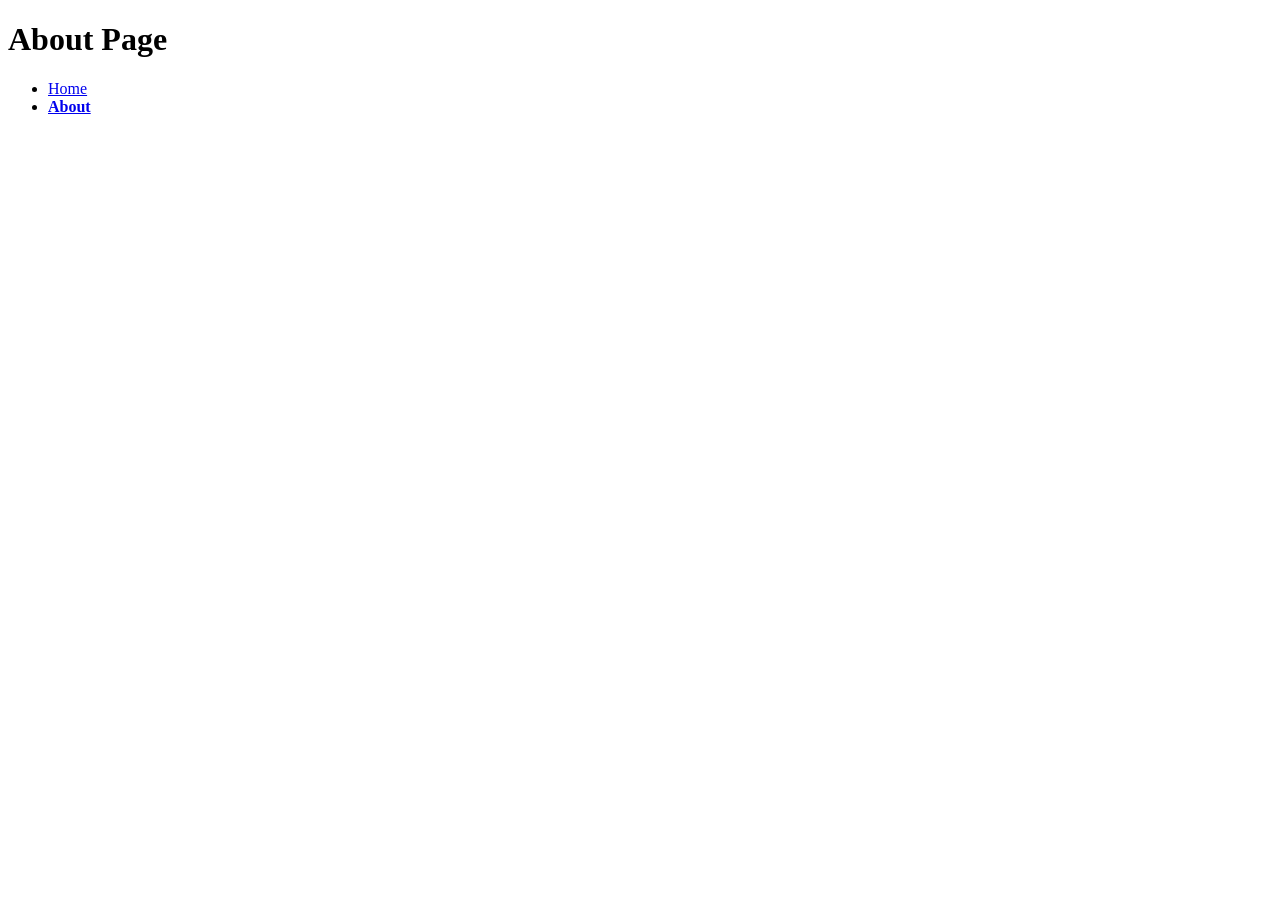
==== about.html @ 2cf282e5 "Initial commit" ====
<!DOCTYPE html>
<html lang="en">
  <head>
    <meta charset="UTF-8">
    <meta name="viewport" content="width=device-width, initial-scale=1.0">
    <title>About Page</title>
    <link rel="stylesheet" href="screen.css">
  </head>
  <body>
    <h1>About Page</h1>
    <nav>
      <ul>
        <li><a href="index.html">Home</a></li>
        <li><a href="about.html" class="active">About</a></li>
      </ul>
    </nav>
    <script src="index.js"></script>
  </body>
</html>
---- screen.css ----
/* Add screen styles below */
a.active {
    font-weight: bold;
}
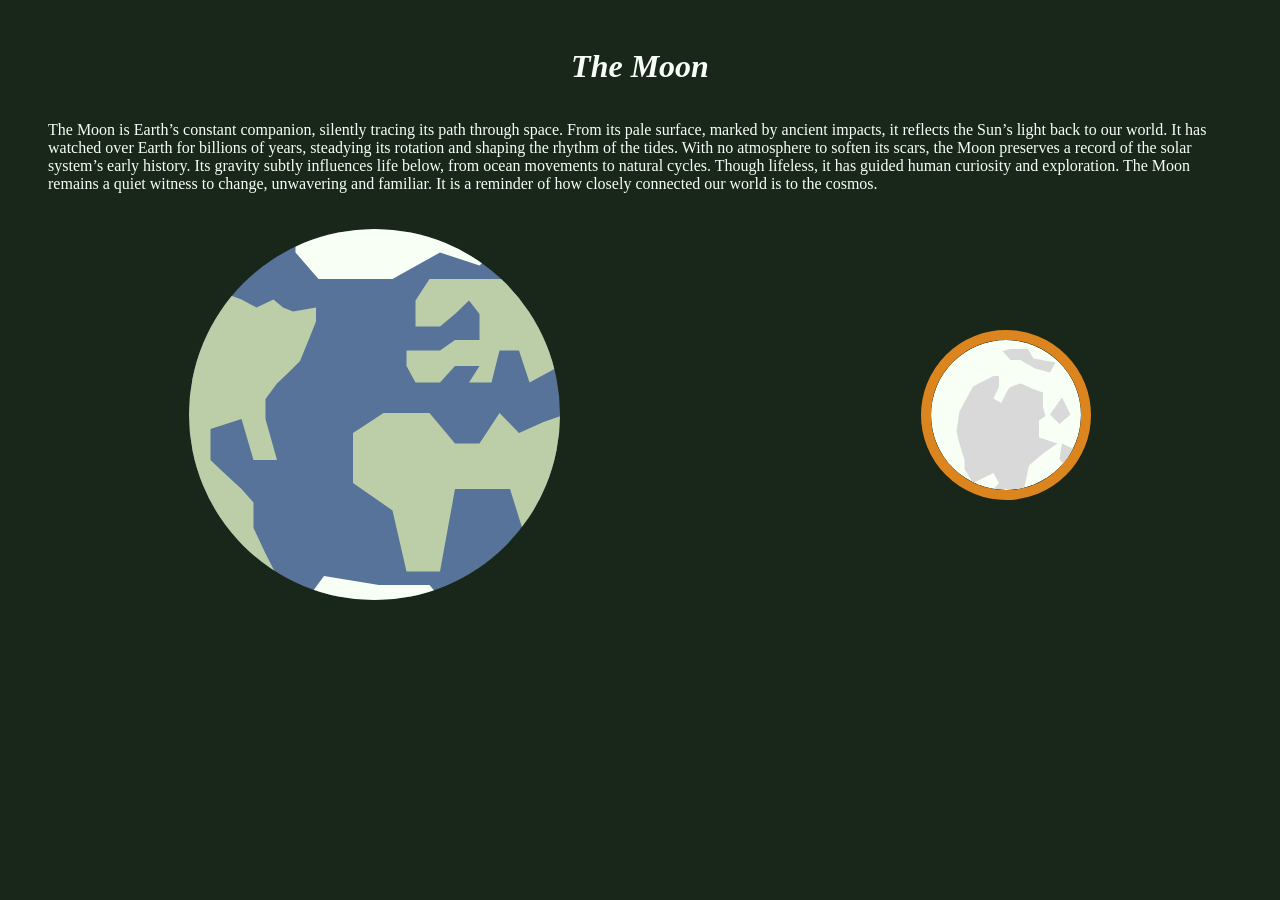
==== commit 9ca3ace5: "created base site" ====
--- a/about.html
+++ b/about.html
@@ -3,17 +3,27 @@
   <head>
     <meta charset="UTF-8">
     <meta name="viewport" content="width=device-width, initial-scale=1.0">
-    <title>About Page</title>
+    <title>Homepage</title>
+
+    <link rel="preconnect" href="https://fonts.googleapis.com">
+    <link rel="preconnect" href="https://fonts.gstatic.com" crossorigin>
+    <link href="https://fonts.googleapis.com/css2?family=Playfair+Display:ital,wght@0,400..900;1,400..900&display=swap" rel="stylesheet">
     <link rel="stylesheet" href="screen.css">
   </head>
   <body>
-    <h1>About Page</h1>
-    <nav>
-      <ul>
-        <li><a href="index.html">Home</a></li>
-        <li><a href="about.html" class="active">About</a></li>
-      </ul>
-    </nav>
-    <script src="index.js"></script>
+    <div>
+    <h1 class="Playfair centered"><i>The Moon</i></h1>
+    </div>
+    <div>
+    <p class="Playfair">The Moon is Earth’s constant companion, silently tracing its path through space. From its pale surface, marked by ancient impacts, it reflects the Sun’s light back to our world. It has watched over Earth for billions of years, steadying its rotation and shaping the rhythm of the tides. With no atmosphere to soften its scars, the Moon preserves a record of the solar system’s early history. Its gravity subtly influences life below, from ocean movements to natural cycles. Though lifeless, it has guided human curiosity and exploration. The Moon remains a quiet witness to change, unwavering and familiar. It is a reminder of how closely connected our world is to the cosmos.
+    </div>
+    <div class="centered">
+    <a href="index.html">
+    <img src="/images/Earth.svg">
+    </a>
+    <a href="about.html">
+    <img src="/images/TheMoon.svg" class="active">
+    </a>
+    </div>
   </body>
 </html>
--- a/screen.css
+++ b/screen.css
@@ -1,4 +1,41 @@
 /* Add screen styles below */
-a.active {
+
+
+.playfair {
+  font-family: "Playfair Display", serif;
+  font-optical-sizing: auto;
+  font-style: normal;
+}
+.centered {
+
+    margin: auto;
+}
+h1{
+    padding-top: 20px;
+}
+.active {
+    box-sizing: border-box;
+    -moz-box-sizing: border-box;
+    -webkit-box-sizing: border-box;
     font-weight: bold;
+    border: 10px solid #DC851F;
+    border-radius: 50%;
+}
+body {
+    background-color: #19271B;
+    color: #F8FFF4;
+}
+div {
+    display: flex;
+    align-items: center;
+    justify-items: center;
+    padding-top: 20px;
+}
+p{
+    margin-left: 40px;
+    margin-right: 40px;
+}
+a {
+    display: block;
+    margin:auto;
 }
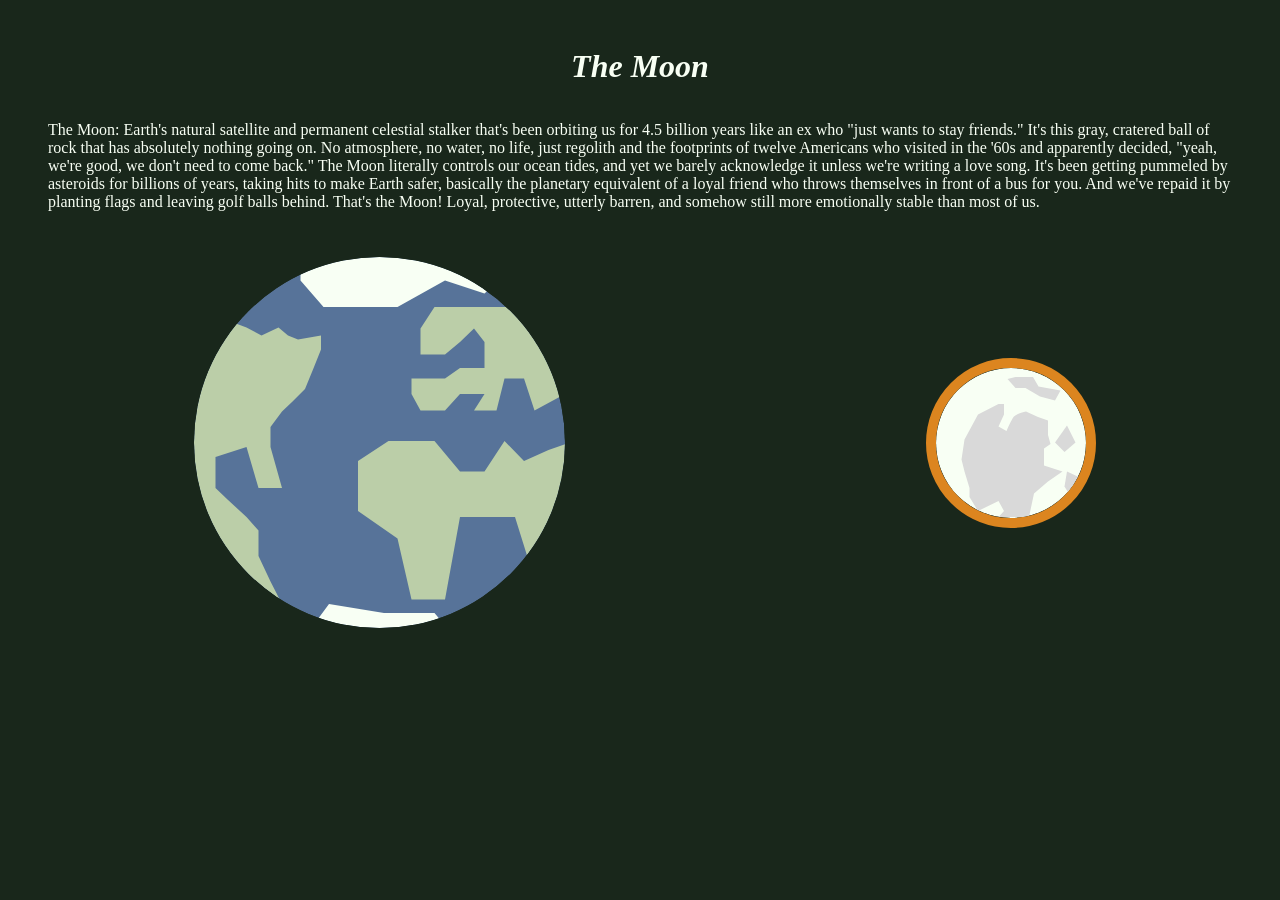
==== commit 5154cd94: "FinishedProject" ====
--- a/about.html
+++ b/about.html
@@ -15,14 +15,15 @@
     <h1 class="Playfair centered"><i>The Moon</i></h1>
     </div>
     <div>
-    <p class="Playfair">The Moon is Earth’s constant companion, silently tracing its path through space. From its pale surface, marked by ancient impacts, it reflects the Sun’s light back to our world. It has watched over Earth for billions of years, steadying its rotation and shaping the rhythm of the tides. With no atmosphere to soften its scars, the Moon preserves a record of the solar system’s early history. Its gravity subtly influences life below, from ocean movements to natural cycles. Though lifeless, it has guided human curiosity and exploration. The Moon remains a quiet witness to change, unwavering and familiar. It is a reminder of how closely connected our world is to the cosmos.
+      <!-- I used claude with the following prompt: Write a description for the earth, and a separate description for the moon of equal lengths that both are in the style of news personality john oliver. Asking it to shorten it's writing 2 times-->
+    <p class="Playfair">The Moon: Earth's natural satellite and permanent celestial stalker that's been orbiting us for 4.5 billion years like an ex who "just wants to stay friends." It's this gray, cratered ball of rock that has absolutely nothing going on. No atmosphere, no water, no life, just regolith and the footprints of twelve Americans who visited in the '60s and apparently decided, "yeah, we're good, we don't need to come back." The Moon literally controls our ocean tides, and yet we barely acknowledge it unless we're writing a love song. It's been getting pummeled by asteroids for billions of years, taking hits to make Earth safer, basically the planetary equivalent of a loyal friend who throws themselves in front of a bus for you. And we've repaid it by planting flags and leaving golf balls behind. That's the Moon! Loyal, protective, utterly barren, and somehow still more emotionally stable than most of us.
     </div>
     <div class="centered">
     <a href="index.html">
-    <img src="/images/Earth.svg">
+    <img src="/images/Earth.svg" alt="Earth" class="inactive">
     </a>
     <a href="about.html">
-    <img src="/images/TheMoon.svg" class="active">
+    <img src="/images/TheMoon.svg" alt="Moon" class="active">
     </a>
     </div>
   </body>
--- a/screen.css
+++ b/screen.css
@@ -21,6 +21,13 @@
     border: 10px solid #DC851F;
     border-radius: 50%;
 }
+.inactive {
+    box-sizing: border-box;
+    -moz-box-sizing: border-box;
+    -webkit-box-sizing: border-box;
+    border: 10px solid #f8fff400;
+    border-radius: 50%;
+}
 body {
     background-color: #19271B;
     color: #F8FFF4;
